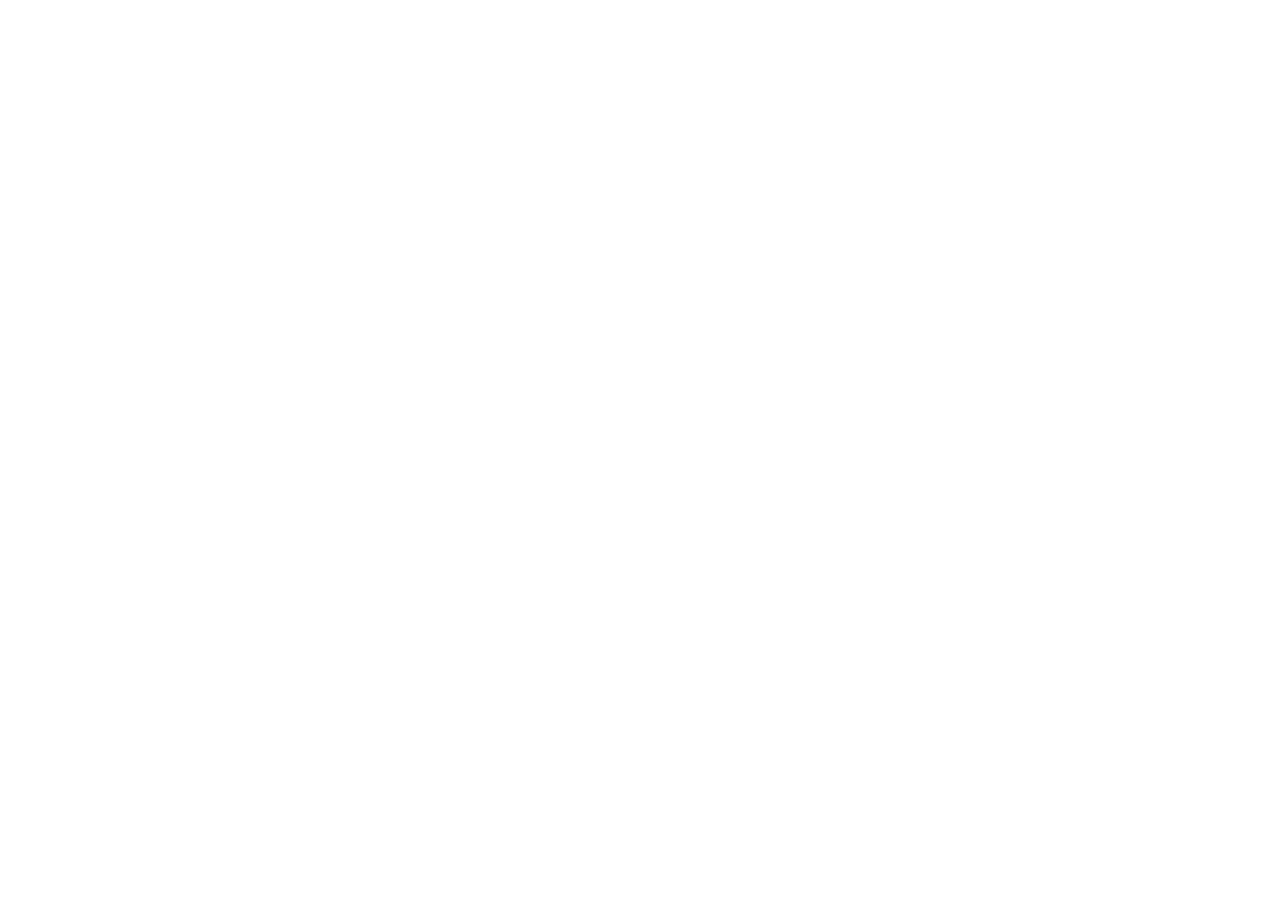
==== assets/html/box-B.html @ cdefe9c4 "Subject: Update" ====
<!DOCTYPE html>
<html lang="en">
<head>
  <meta charset="UTF-8">
  <meta name="viewport" content="width=device-width, initial-scale=1.0">
  <link rel="stylesheet" href="style.css">
  <title>Animations 01</title>
</head>
<body>
  
  <main>
    <div class="container">
      <div class="box">
        
      </div>

      <div class="box-1">
        <div class="box-1-1">
        </div>
      </div>
    </div>
  </main>
</body>
</html>
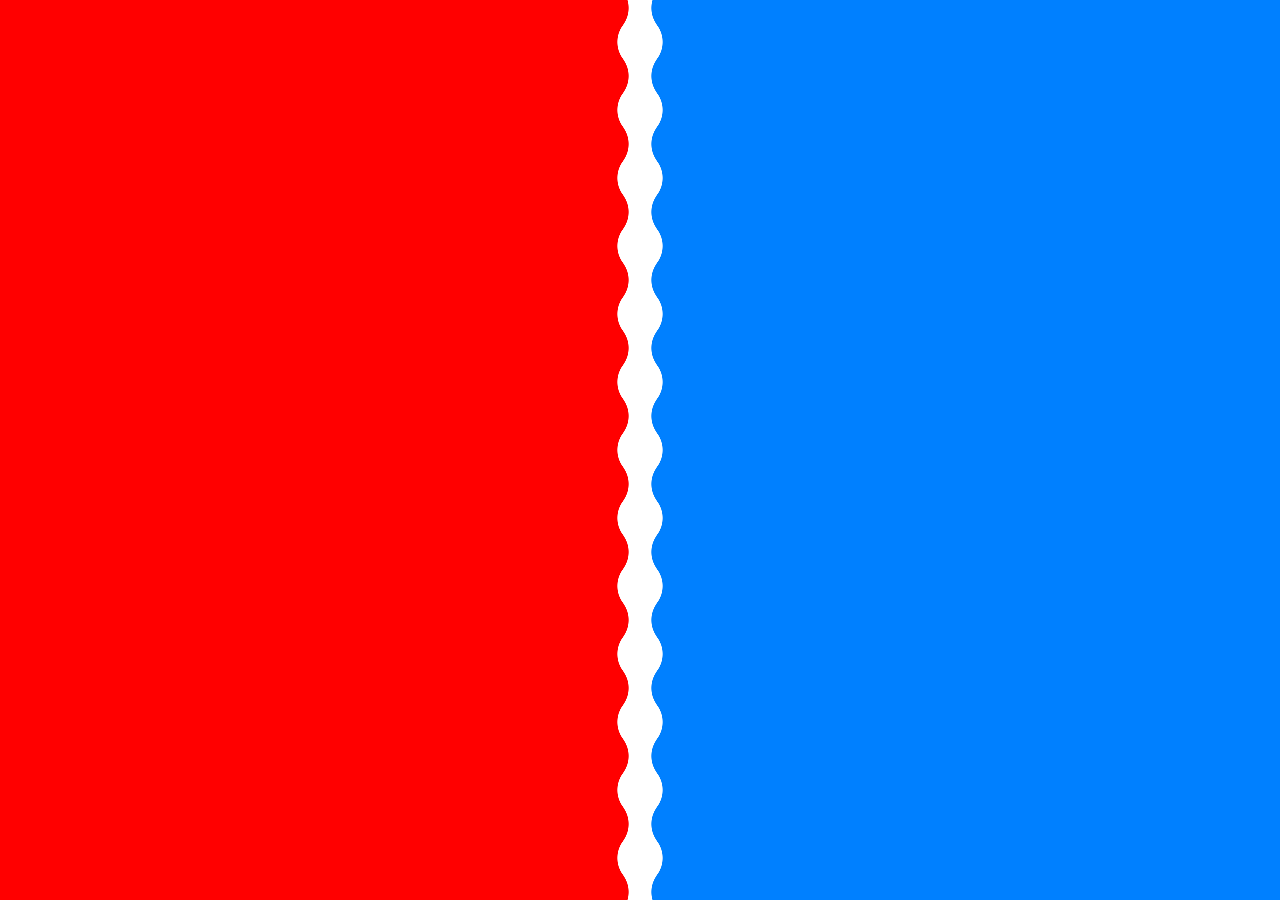
==== commit b6a5e36d: "Subject: Update" ====
--- a/assets/html/box-B.html
+++ b/assets/html/box-B.html
@@ -3,7 +3,7 @@
 <head>
   <meta charset="UTF-8">
   <meta name="viewport" content="width=device-width, initial-scale=1.0">
-  <link rel="stylesheet" href="style.css">
+  <link rel="stylesheet" href="/assets/styles/boxB.css">
   <title>Animations 01</title>
 </head>
 <body>
--- a/assets/styles/boxB.css
+++ b/assets/styles/boxB.css
@@ -0,0 +1,92 @@
+body {
+  padding: 0px;
+  margin: 0px;
+}
+
+
+
+.container {
+  /* border: 5px solid green; */
+  height: 100vh;
+
+  display: flex;
+}
+
+.box {
+  width: 50vw;
+  height: 100vh;
+  background-color: #ff0000;
+
+  animation: boxes 5s infinite;
+  animation-fill-mode: forwards;
+
+  -mask: linear-gradient(90deg, #0000 32px, #000 0), radial-gradient(32px, #000 calc(100% - 1px), #0000) left/64px 59.2px;
+  -webkit-mask: var(--mask);
+  mask: var(--mask);
+
+
+}
+
+.box {
+  --mask:
+    radial-gradient(28.56px at calc(100% - 39.95px) 50%, #000 99%, #0000 101%) 0 calc(50% - 34px)/100% 68px,
+    radial-gradient(28.56px at calc(100% + 22.95px) 50%, #0000 99%, #000 101%) calc(100% - 17px) 50%/100% 68px repeat-y;
+  -webkit-mask: var(--mask);
+  mask: var(--mask);
+}
+
+
+
+.box-1 {
+  background-color: #0080ff;
+  width: 50vw;
+  height: 100vh;
+
+  animation: boxes-1 5s infinite;
+  animation-fill-mode: forwards;
+
+  position: relative;
+
+}
+
+
+.box-1 {
+  --mask:
+    radial-gradient(28.56px at 39.95px 50%, #000 99%, #0000 101%) 0 calc(50% - 34px)/100% 68px,
+    radial-gradient(28.56px at -22.95px 50%, #0000 99%, #000 101%) 17px 50%/100% 68px repeat-y;
+  -webkit-mask: var(--mask);
+  mask: var(--mask);
+
+}
+
+.box-1-1 {
+  position: absolute;
+  top: 0;
+}
+
+
+@keyframes boxes {
+  0% {
+    transform: translate(-100px, 0px);
+  }
+
+
+  100% {
+    transform: translate(-900px, 0px);
+    opacity: 0;
+  }
+}
+
+
+@keyframes boxes-1 {
+  0% {
+    transform: translate(100px, 0px);
+  }
+
+  100% {
+    transform: translate(900px, 0px);
+    opacity: 0;
+  }
+
+
+}